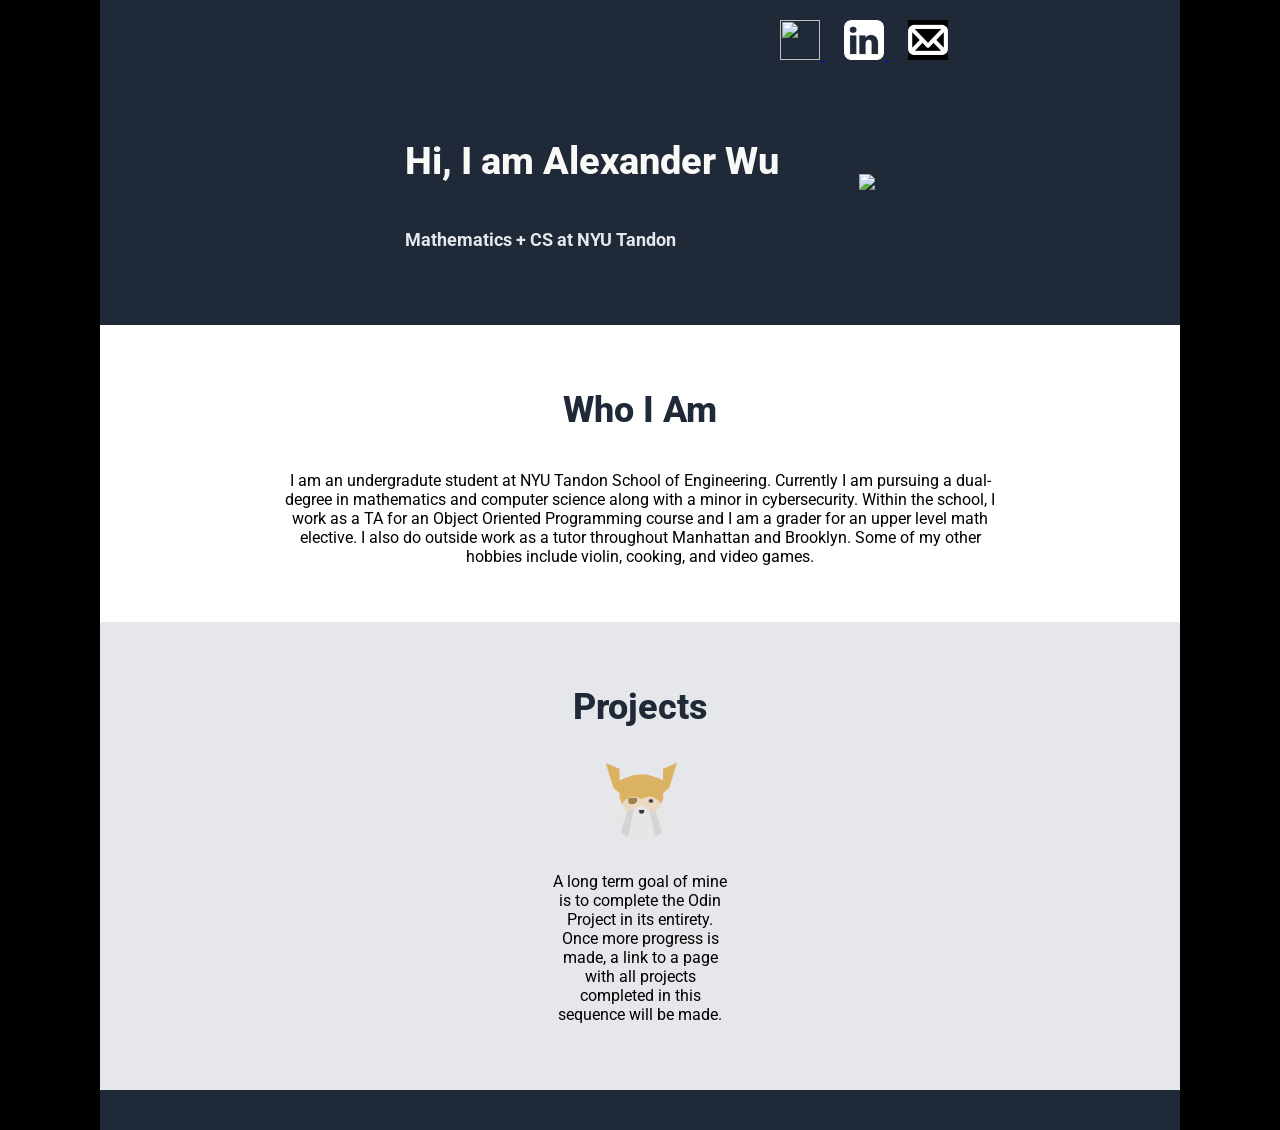
==== index.htm @ 3281a677 "initial website" ====
<!DOCTYPE html>
<html lang="en">
<head>
    <title>Alexander Wu Portfolio</title>
    <meta charset="utf-8">
    <link rel="stylesheet" href="index.css">
    <link href='https://fonts.googleapis.com/css?family=Roboto' rel='stylesheet'>
</head>
<body>
    <header class="header">
        <div class="contacts">
            <a class="social-link" href="https://github.com/awu0518"> 
                <img src="/images/github.png" width="40" height="40"> </a>
            <a class="social-link" href="https://www.linkedin.com/in/alexander-wu-4b0239188/"> 
                <img src="/images/linkedin.png" width="40" height="40"> </a>
            <a class="social-link" href="mailto:azw7225@nyu.edu"> 
                <img src="/images/email.png" width="40" height="40"> </a> 
        </div>
    </header>

    <div class="intro"> 
        <div class="intro-left">
            <h1 id="main-text"> Hi, I am Alexander Wu</h1>
            <h2 id="secondary-text"> Mathematics + CS at NYU Tandon </h2>
        </div>
        <div class="intro-right">
            <img src="/images/wupicture.png" width="150">
        </div>
    </div>
    
    <div class="info">
        <h1 id="info-main-text"> Who I Am </h1>
        <p id="info-secondary-text"> I am an undergradute student at NYU Tandon School of Engineering. 
            Currently I am pursuing a dual-degree in mathematics and computer science along with a minor in cybersecurity.
            Within the school, I work as a TA for an Object Oriented Programming course and I am a grader for an upper level
            math elective. I also do outside work as a tutor throughout Manhattan and Brooklyn.
            Some of my other hobbies include violin, cooking, and video games.
        </p>
    </div>

    <div class="projects">
        <h1 id="info-main-text"> Projects </h1>
        <div class="project-info"> 
            <div class="project">
                <img src="images/odin.png">
                <p> A long term goal of mine is to complete the Odin Project in its entirety.
                    Once more progress is made, a link to a page with all projects completed in
                    this sequence will be made.
                </p>
            </div>
        </div>
    </div>

    <footer>

    </footer>
</body>
</html>
---- index.css ----
* {
    font-family: 'Roboto';
}

header, footer {
    background-color: #1F2937;
    padding-top: 20px;
    padding-bottom: 20px;
}

body {
    margin: 0;
    padding: 0;
    border-left: 100px solid black;
    border-right: 100px solid black;
}

.contacts {
    align-self: right;
    padding-left: 63%;
}

.social-link {
    padding-right: 20px;
}

.intro {
    background-color: #1F2937;
    display: flex;
    justify-content: center;
    align-items: center;
    padding-top: 20px;
    padding-bottom: 60px;
}

.intro-left {
    padding-right: 80px;
    padding-top: 10px;
}

#main-text {
    color: #F9FAF8;
    font-size: 38px;
    font-weight: 800;
    padding-bottom: 20px;
}

#secondary-text {
    font-size: 18px;
    color: #E5E7EB;
}

.info {
    display: flex;
    flex-direction: column;
    justify-content: center;
    align-items: center;
    padding-left: 180px;
    padding-right: 180px;
    padding-top: 40px;
    padding-bottom: 40px;
}

#info-main-text {
    color: #1F2937;
    font-size: 36px;
    font-weight: 800;
}

#info-secondary-text {
    text-align: center;
}

.projects {
    background-color: #E5E7EB;
    padding-top: 40px;
    padding-bottom: 50px;
    display: flex;
    flex-direction: column;
    justify-content: center;
    align-items: center;
}

.project-info {
    display: flex;
    text-align: center;
}

.project img{
    height:100px;
    width:100px;
}

.project p {
    width: 180px;
}
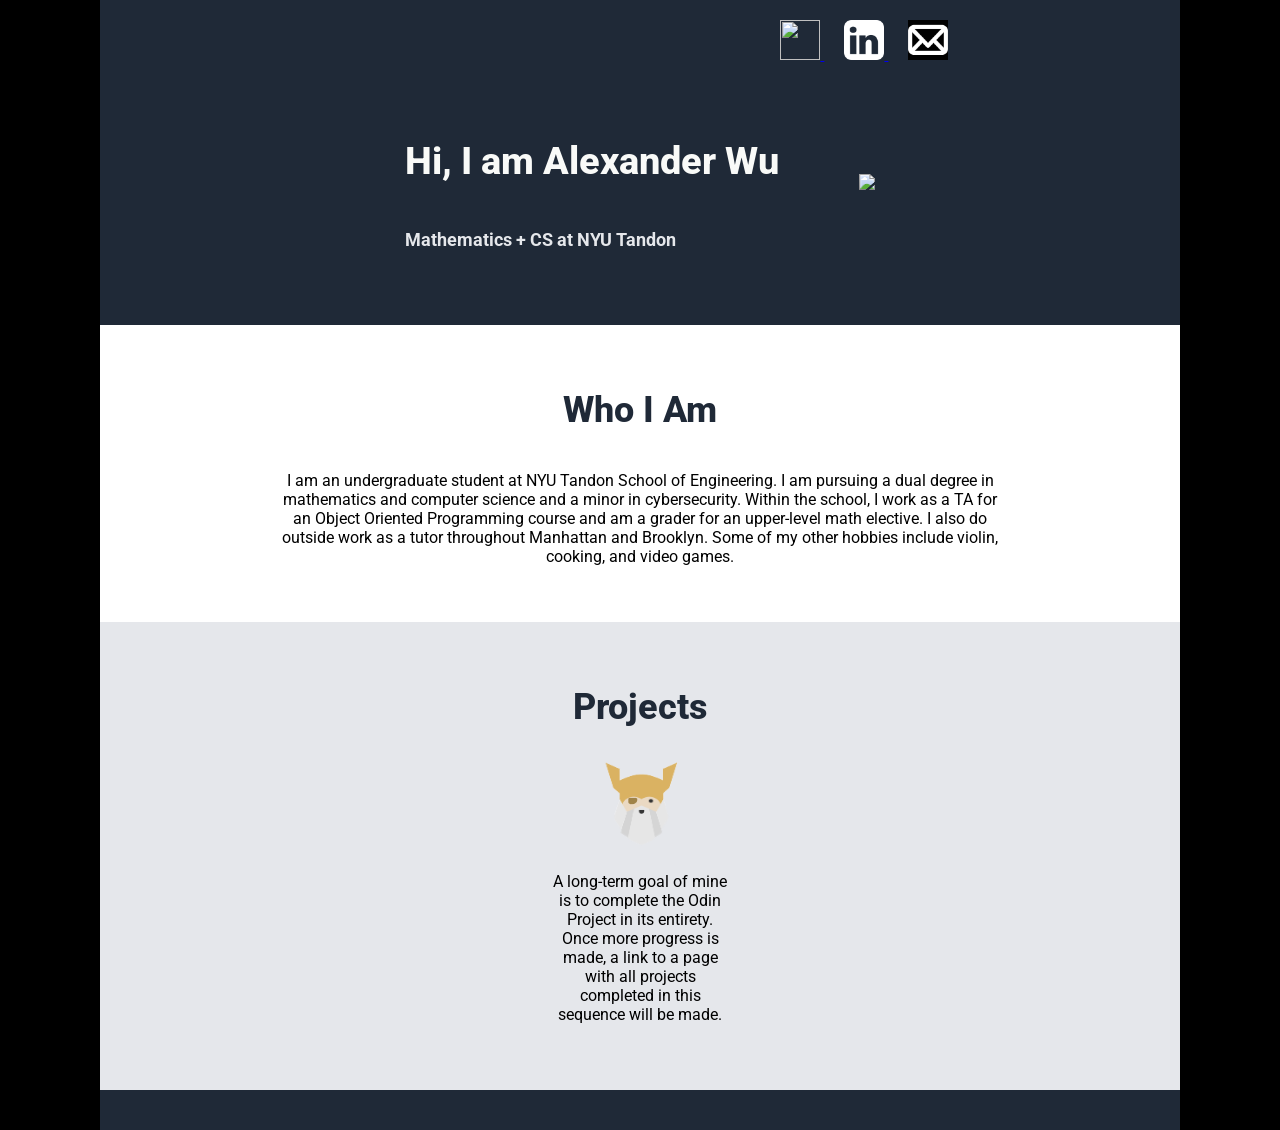
==== commit f19c9486: "Spelling and Grammar" ====
--- a/index.htm
+++ b/index.htm
@@ -30,10 +30,10 @@
     
     <div class="info">
         <h1 id="info-main-text"> Who I Am </h1>
-        <p id="info-secondary-text"> I am an undergradute student at NYU Tandon School of Engineering. 
-            Currently I am pursuing a dual-degree in mathematics and computer science along with a minor in cybersecurity.
-            Within the school, I work as a TA for an Object Oriented Programming course and I am a grader for an upper level
-            math elective. I also do outside work as a tutor throughout Manhattan and Brooklyn.
+        <p id="info-secondary-text"> I am an undergraduate student at NYU Tandon School of Engineering. 
+            I am pursuing a dual degree in mathematics and computer science and a minor in cybersecurity. 
+            Within the school, I work as a TA for an Object Oriented Programming course and am a grader for an upper-level math elective. 
+            I also do outside work as a tutor throughout Manhattan and Brooklyn.
             Some of my other hobbies include violin, cooking, and video games.
         </p>
     </div>
@@ -43,7 +43,7 @@
         <div class="project-info"> 
             <div class="project">
                 <img src="images/odin.png">
-                <p> A long term goal of mine is to complete the Odin Project in its entirety.
+                <p> A long-term goal of mine is to complete the Odin Project in its entirety.
                     Once more progress is made, a link to a page with all projects completed in
                     this sequence will be made.
                 </p>
@@ -55,4 +55,4 @@
 
     </footer>
 </body>
-</html>+</html>
